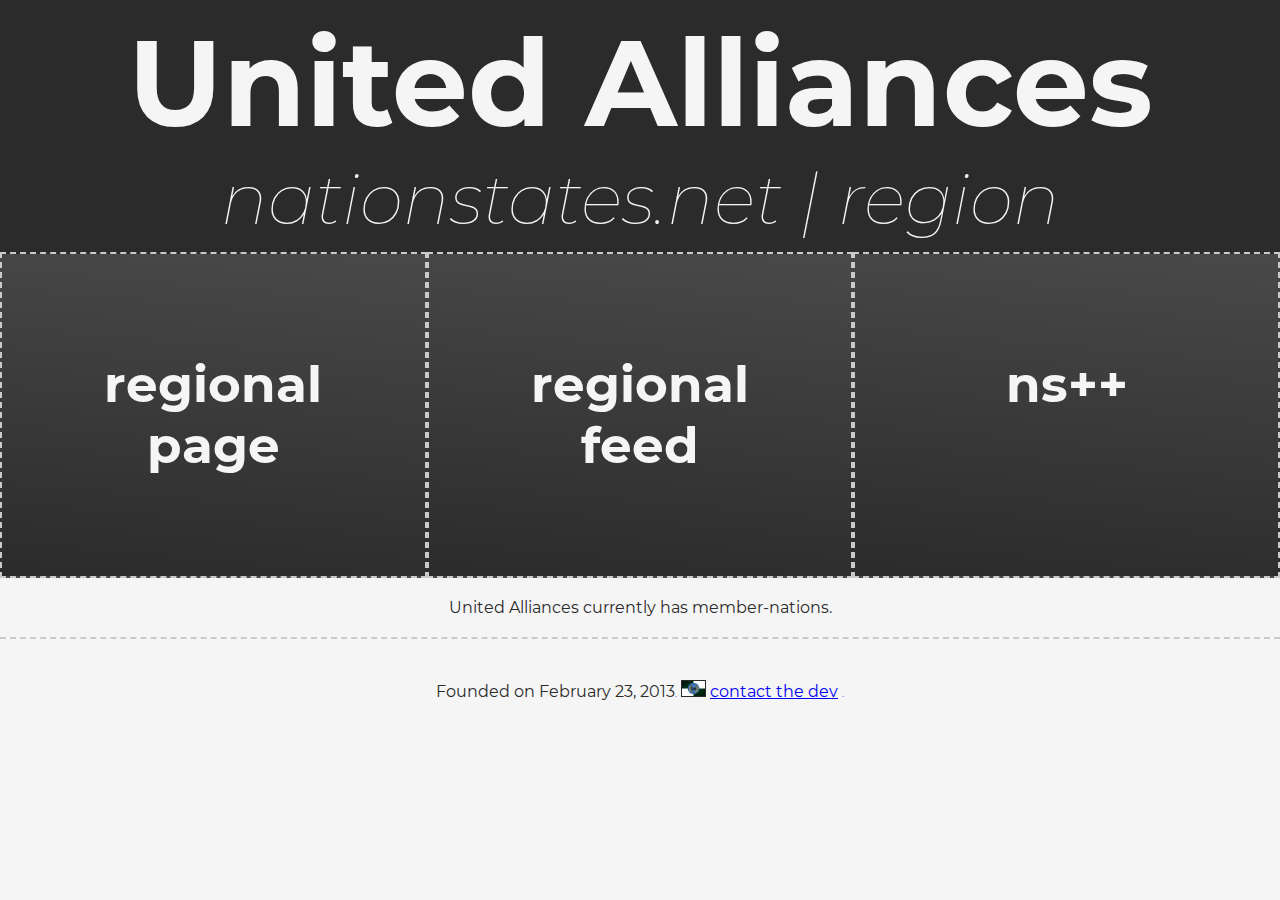
==== index.html @ 2ced9e98 "Update index.html" ====
<!DOCTYPE html>
<html lang="en">
<head>
    <meta charset="UTF-8">
    <meta http-equiv="X-UA-Compatible" content="IE=edge">
    <meta name="viewport" content="width=device-width, initial-scale=1.0">
    <title>United Alliances</title>

    <link rel="stylesheet" href="./assets/css/main.css">

    <link rel="preconnect" href="https://fonts.gstatic.com">
<link href="https://fonts.googleapis.com/css2?family=Reggae+One&display=swap" rel="stylesheet">

<link rel="stylesheet" href="https://cdnjs.cloudflare.com/ajax/libs/font-awesome/5.15.2/css/all.min.css" integrity="sha512-HK5fgLBL+xu6dm/Ii3z4xhlSUyZgTT9tuc/hSrtw6uzJOvgRr2a9jyxxT1ely+B+xFAmJKVSTbpM/CuL7qxO8w==" crossorigin="anonymous" />
<link rel="stylesheet" href="./assets/fonts/Montserrat/stylesheet.css">

<script src="./assets/js/main.js" defer></script>
</head>
<body onload="loadXMLDoc()">
    <header>
        <h1>United Alliances</h1>
        <h3>nationstates.net <span class="no-style">&#124;</span> region</h3>
    </header>

    <section class="card-row-1">
        <div class="item1">
            <h4>regional page</h4>
            <a href="https://nationstates.net/region=united_alliances" target="_blank"><i class="fas fa-list-alt"></i></a>
        </div>
        <div class="item2">
            <h4>regional feed</h4>
            <a href="https://www.nationstates.net/page=activity/view=region.united_alliances" target="_blank"><i class="fas fa-newspaper"></i></a>
        </div>
        <div class="item3">
            <h4>ns++</h4>
            <a href="http://nsplusplus.unitedalliances.net/" target="_blank"><i class="fas fa-code"></i></a>
        </div>
    </section>

    <section class="card-row-2">
       <p class="medium">United Alliances currently has <span class="numnations"></span> member-nations.</p>
    </section>

    <footer>
        <small>Founded on February 23, 2013<a href="https://zocra.unitedalliances.net/" target="_blank"  class="no-style tiny">.</a> <img src="./assets/img/ua-png.png" class="footer-logo"> <a href="mailto:uow4zz6kb@relay.firefox.com">contact the dev</a><a href="ipfs://QmRLBrep2C7QDzKJrdTHLvFintLyuSXtb7L9N3CoA9xvx9" target="_blank" class="no-style tiny">&nbsp;&nbsp;.</a></small>
    </footer>
</body>
</html>
---- assets/css/main.css ----
:root {
        --fc: #2b2b2b;
        --bgc: #f5f5f5;
    }

* {
    margin: 0;
    padding: 0;
    box-sizing: border-box;
}

html {
    font-size: 62.5%;
}

body {
    margin: 0;
    padding: 0;
    font-size: 6.0rem;
    font-family: Montserrat, 'Segoe UI', Tahoma, Geneva, Verdana, sans-serif;
    color: var(--fc);
    background-color: var(--bgc);
    display: flex;
    flex-direction: column;
    justify-content: center;
    align-items: center;
    overflow-x: hidden;
}

section.card-row-1 {
    width: 100%;
    margin: 0;
    padding: 0;
    display: flex;
    flex-direction: row;
    justify-content: stretch;
}

section.card-row-1 a {
    background-color: #2F4F4F;
    background-image: linear-gradient(120deg, #2F4F4F, #1c3030);
    text-decoration: none;
    color: #f5f5f5;
    transition: all 0.3s ease;
}

section.card-row-1 a:hover {
    background-color: #1c3030;
    background-image: linear-gradient(120deg, #1c3030, #2F4F4F);
    color: #f5f5f5;
    text-decoration: underline;
}

.item1, .item2, .item3 {
    width: 100%;
    background-color: inherit;
    background-image: linear-gradient(5deg, #2b2b2b, #494949);
    color: #f5f5f5;
    display: flex;
    flex-direction: column;
    text-align: center;
    border: 2.5px dashed rgb(202, 202, 202);
}

.card-row-1 h4 {
    padding: 10rem;
    font-size: 5.0rem;
}

img.footer-logo {
    max-width: 25px;
    display: inline;
    transition: all 0.3s ease;
    border: 1px solid #2b2b2b;
}

img.footer-logo:hover {
    border: 3px solid darkblue;
}

header {
    margin: 0;
    padding: 1rem;
    width: 100%;
    background-color: #2b2b2b;
    color: #f5f5f5;
}

header h1 {
    /*font-family: 'Reggae One', 'Segoe UI', Tahoma, Geneva, Verdana, sans-serif;*/
}

header h1, h2, h3 {
    margin: 0;
    padding: 0;
    text-align: center;
}

header h3 {
    font-style: oblique;
    font-weight: lighter;
}

footer small {
    font-size: 1.6rem;
}

footer {
    margin: 0;
    padding: 0;
    width: 100%;
    border-top: 2.5px dashed rgb(202, 202, 202);
    text-align: center;
}

.netlify-status {
    margin: 0;
}

.no-style {
    text-decoration: none;
}

.tiny {
    font-size: 0.9rem;
}

.medium {
    font-size: 1.6rem;
    padding: 2rem;
}

section.card-row-2 {
    width: 100%;
    justify-content: center;
    align-items: center;
    text-align: center;
}

section.card-row-2 p {
    width: 100%;
}

@media screen and (max-width: 1000px) {
    section.card-row-1 {
        flex-direction: column;
    }
  }

  @media screen and (max-width: 950px) {
    header {
        font-size: 3.2rem;
    }
    footer small {
        font-size: 1.2rem;
    }
  }
---- assets/fonts/Montserrat/stylesheet.css ----
@font-face {
    font-family: 'Montserrat';
    src: url('Montserrat-BoldItalic.woff2') format('woff2'),
        url('Montserrat-BoldItalic.woff') format('woff');
    font-weight: bold;
    font-style: italic;
    font-display: swap;
}

@font-face {
    font-family: 'Montserrat';
    src: url('Montserrat-Bold.woff2') format('woff2'),
        url('Montserrat-Bold.woff') format('woff');
    font-weight: bold;
    font-style: normal;
    font-display: swap;
}

@font-face {
    font-family: 'Montserrat';
    src: url('Montserrat-BlackItalic.woff2') format('woff2'),
        url('Montserrat-BlackItalic.woff') format('woff');
    font-weight: 900;
    font-style: italic;
    font-display: swap;
}

@font-face {
    font-family: 'Montserrat';
    src: url('Montserrat-Black.woff2') format('woff2'),
        url('Montserrat-Black.woff') format('woff');
    font-weight: 900;
    font-style: normal;
    font-display: swap;
}

@font-face {
    font-family: 'Montserrat';
    src: url('Montserrat-ExtraBold.woff2') format('woff2'),
        url('Montserrat-ExtraBold.woff') format('woff');
    font-weight: 800;
    font-style: normal;
    font-display: swap;
}

@font-face {
    font-family: 'Montserrat';
    src: url('Montserrat-ExtraBoldItalic.woff2') format('woff2'),
        url('Montserrat-ExtraBoldItalic.woff') format('woff');
    font-weight: 800;
    font-style: italic;
    font-display: swap;
}

@font-face {
    font-family: 'Montserrat';
    src: url('Montserrat-ExtraLight.woff2') format('woff2'),
        url('Montserrat-ExtraLight.woff') format('woff');
    font-weight: 200;
    font-style: normal;
    font-display: swap;
}

@font-face {
    font-family: 'Montserrat';
    src: url('Montserrat-ExtraLightItalic.woff2') format('woff2'),
        url('Montserrat-ExtraLightItalic.woff') format('woff');
    font-weight: 200;
    font-style: italic;
    font-display: swap;
}

@font-face {
    font-family: 'Montserrat';
    src: url('Montserrat-Italic.woff2') format('woff2'),
        url('Montserrat-Italic.woff') format('woff');
    font-weight: normal;
    font-style: italic;
    font-display: swap;
}

@font-face {
    font-family: 'Montserrat';
    src: url('Montserrat-Light.woff2') format('woff2'),
        url('Montserrat-Light.woff') format('woff');
    font-weight: 300;
    font-style: normal;
    font-display: swap;
}

@font-face {
    font-family: 'Montserrat';
    src: url('Montserrat-Medium.woff2') format('woff2'),
        url('Montserrat-Medium.woff') format('woff');
    font-weight: 500;
    font-style: normal;
    font-display: swap;
}

@font-face {
    font-family: 'Montserrat';
    src: url('Montserrat-LightItalic.woff2') format('woff2'),
        url('Montserrat-LightItalic.woff') format('woff');
    font-weight: 300;
    font-style: italic;
    font-display: swap;
}

@font-face {
    font-family: 'Montserrat';
    src: url('Montserrat-MediumItalic.woff2') format('woff2'),
        url('Montserrat-MediumItalic.woff') format('woff');
    font-weight: 500;
    font-style: italic;
    font-display: swap;
}

@font-face {
    font-family: 'Montserrat';
    src: url('Montserrat-Regular.woff2') format('woff2'),
        url('Montserrat-Regular.woff') format('woff');
    font-weight: normal;
    font-style: normal;
    font-display: swap;
}

@font-face {
    font-family: 'Montserrat';
    src: url('Montserrat-SemiBold.woff2') format('woff2'),
        url('Montserrat-SemiBold.woff') format('woff');
    font-weight: 600;
    font-style: normal;
    font-display: swap;
}

@font-face {
    font-family: 'Montserrat';
    src: url('Montserrat-SemiBoldItalic.woff2') format('woff2'),
        url('Montserrat-SemiBoldItalic.woff') format('woff');
    font-weight: 600;
    font-style: italic;
    font-display: swap;
}

@font-face {
    font-family: 'Montserrat';
    src: url('Montserrat-Thin.woff2') format('woff2'),
        url('Montserrat-Thin.woff') format('woff');
    font-weight: 100;
    font-style: normal;
    font-display: swap;
}

@font-face {
    font-family: 'Montserrat';
    src: url('Montserrat-ThinItalic.woff2') format('woff2'),
        url('Montserrat-ThinItalic.woff') format('woff');
    font-weight: 100;
    font-style: italic;
    font-display: swap;
}
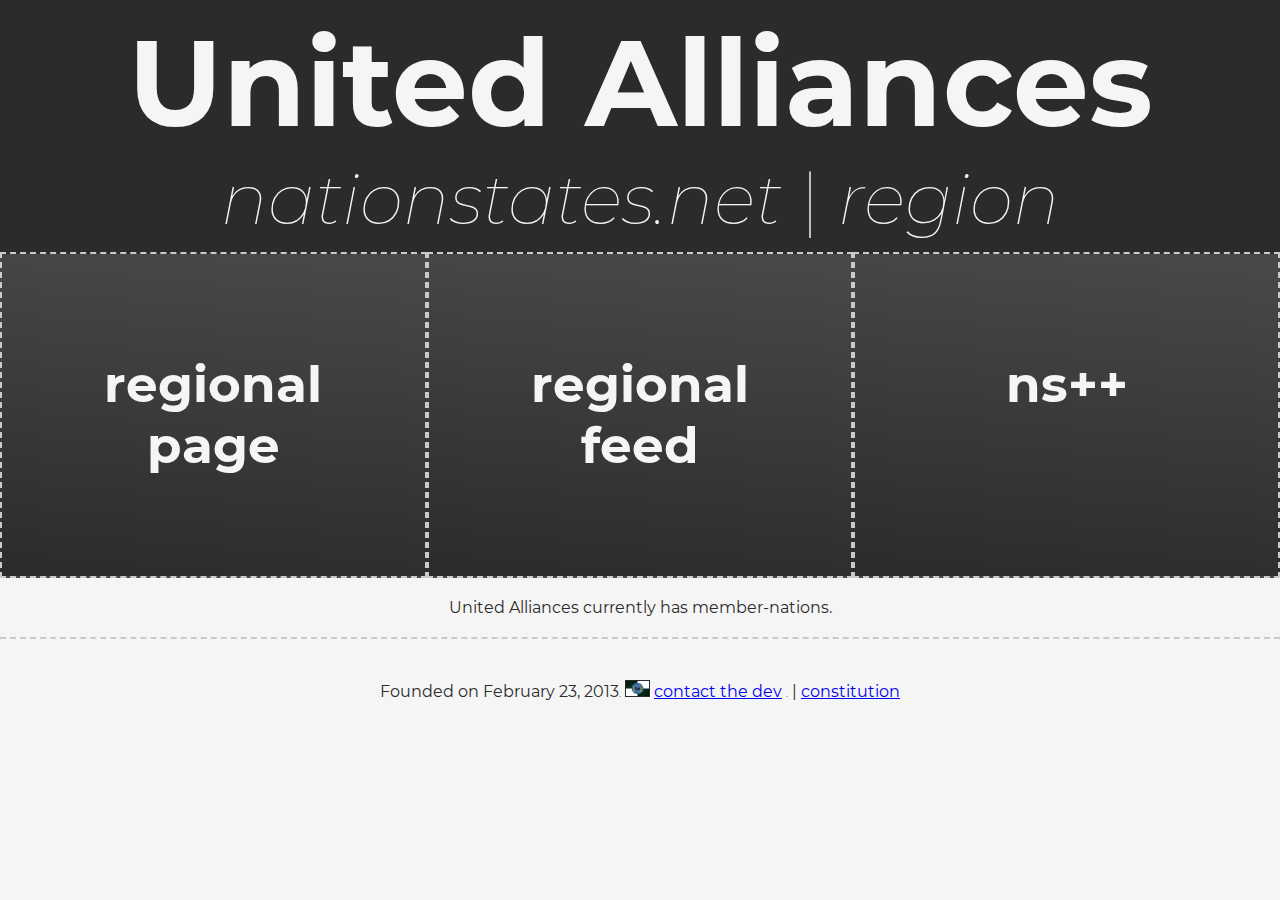
==== commit 48cf732e: "Update index.html" ====
--- a/index.html
+++ b/index.html
@@ -42,7 +42,7 @@
     </section>
 
     <footer>
-        <small>Founded on February 23, 2013<a href="https://zocra.unitedalliances.net/" target="_blank"  class="no-style tiny">.</a> <img src="./assets/img/ua-png.png" class="footer-logo"> <a href="mailto:uow4zz6kb@relay.firefox.com">contact the dev</a><a href="ipfs://QmRLBrep2C7QDzKJrdTHLvFintLyuSXtb7L9N3CoA9xvx9" target="_blank" class="no-style tiny">&nbsp;&nbsp;.</a></small>
+        <small>Founded on February 23, 2013<a href="https://zocra.unitedalliances.net/" target="_blank"  class="no-style tiny">.</a> <img src="./assets/img/ua-png.png" class="footer-logo"> <a href="mailto:uow4zz6kb@relay.firefox.com">contact the dev</a><a href="ipfs://QmRLBrep2C7QDzKJrdTHLvFintLyuSXtb7L9N3CoA9xvx9" target="_blank" class="no-style tiny">&nbsp;&nbsp;.</a> &#124; <a href="./constitution/">constitution</a> </small>
     </footer>
 </body>
 </html>--- a/assets/css/main.css
+++ b/assets/css/main.css
@@ -119,6 +119,7 @@
 
 .no-style {
     text-decoration: none;
+    font-style: normal;
 }
 
 .tiny {
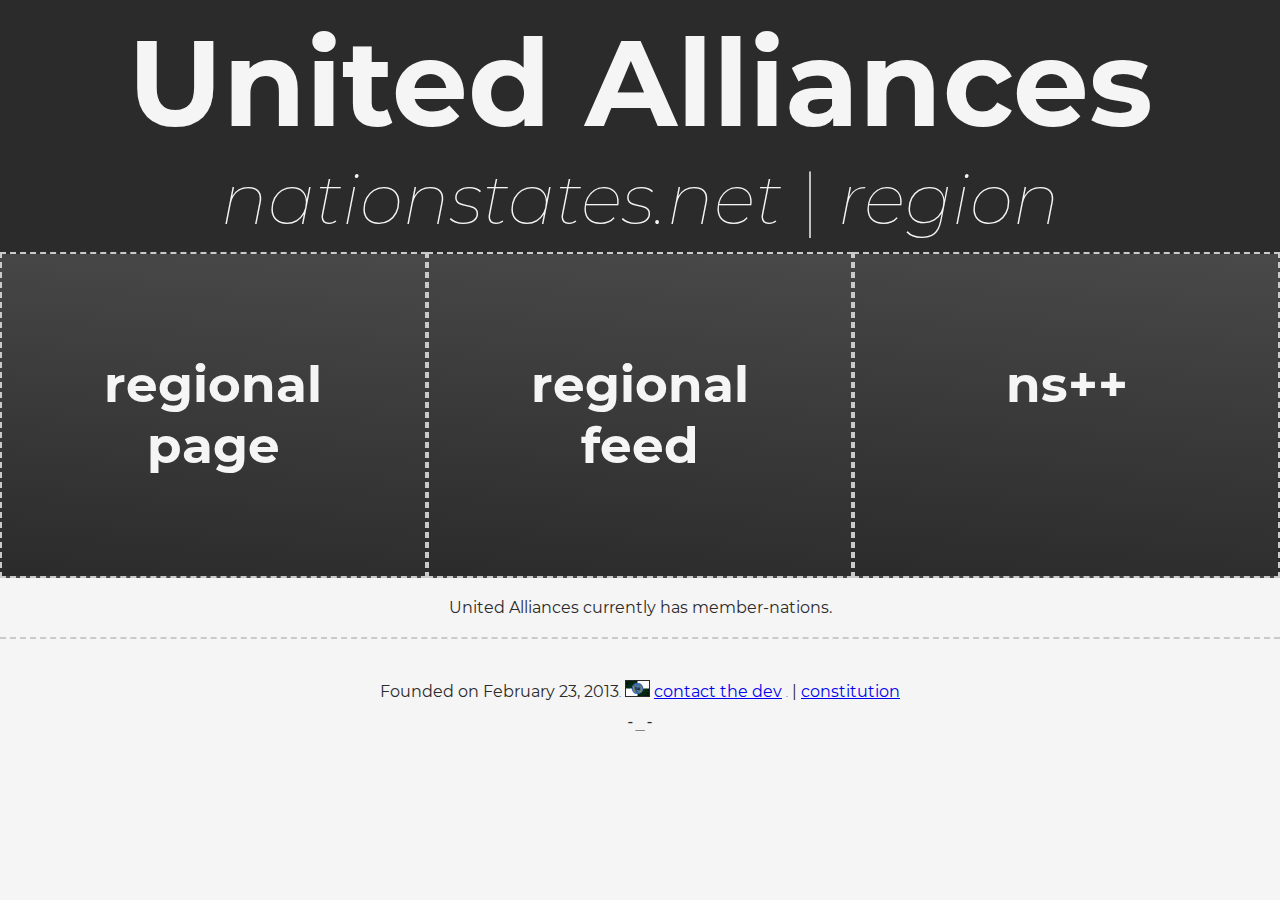
==== commit a420cb8d: "Update index.html" ====
--- a/index.html
+++ b/index.html
@@ -42,7 +42,7 @@
     </section>
 
     <footer>
-        <small>Founded on February 23, 2013<a href="https://zocra.unitedalliances.net/" target="_blank"  class="no-style tiny">.</a> <img src="./assets/img/ua-png.png" class="footer-logo"> <a href="mailto:uow4zz6kb@relay.firefox.com">contact the dev</a><a href="ipfs://QmRLBrep2C7QDzKJrdTHLvFintLyuSXtb7L9N3CoA9xvx9" target="_blank" class="no-style tiny">&nbsp;&nbsp;.</a> &#124; <a href="./constitution/">constitution</a> </small>
+        <small>Founded on February 23, 2013<a href="https://zocra.unitedalliances.net/" target="_blank"  class="no-style tiny">.</a> <img src="./assets/img/ua-png.png" class="footer-logo"> <a href="mailto:uow4zz6kb@relay.firefox.com">contact the dev</a><a href="ipfs://QmRLBrep2C7QDzKJrdTHLvFintLyuSXtb7L9N3CoA9xvx9" target="_blank" class="no-style tiny">&nbsp;&nbsp;.</a> &#124; <a href="./constitution/" target="_blank">constitution</a> <pre>-_-</pre> </small>
     </footer>
 </body>
-</html>+</html>
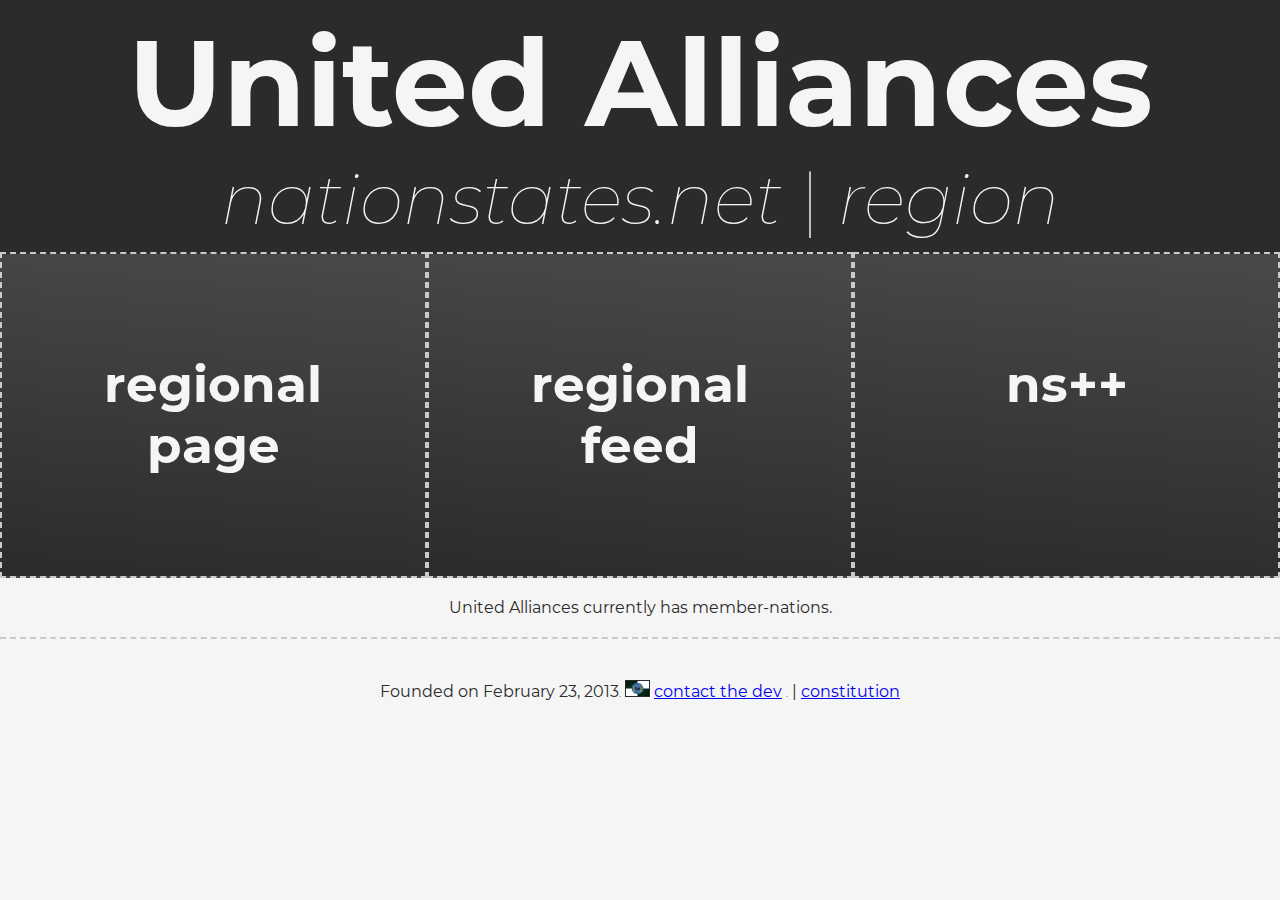
==== commit 69043e67: "Update index.html" ====
--- a/index.html
+++ b/index.html
@@ -42,7 +42,7 @@
     </section>
 
     <footer>
-        <small>Founded on February 23, 2013<a href="https://zocra.unitedalliances.net/" target="_blank"  class="no-style tiny">.</a> <img src="./assets/img/ua-png.png" class="footer-logo"> <a href="mailto:uow4zz6kb@relay.firefox.com">contact the dev</a><a href="ipfs://QmRLBrep2C7QDzKJrdTHLvFintLyuSXtb7L9N3CoA9xvx9" target="_blank" class="no-style tiny">&nbsp;&nbsp;.</a> &#124; <a href="./constitution/" target="_blank">constitution</a> <pre>-_-</pre> </small>
+        <small>Founded on February 23, 2013<a href="https://zocra.unitedalliances.net/" target="_blank"  class="no-style tiny">.</a> <img src="./assets/img/ua-png.png" class="footer-logo"> <a href="mailto:uow4zz6kb@relay.firefox.com">contact the dev</a><a href="ipfs://QmRLBrep2C7QDzKJrdTHLvFintLyuSXtb7L9N3CoA9xvx9" target="_blank" class="no-style tiny">&nbsp;&nbsp;.</a> &#124; <a href="./constitution/" target="_blank">constitution</a></small>
     </footer>
 </body>
 </html>
